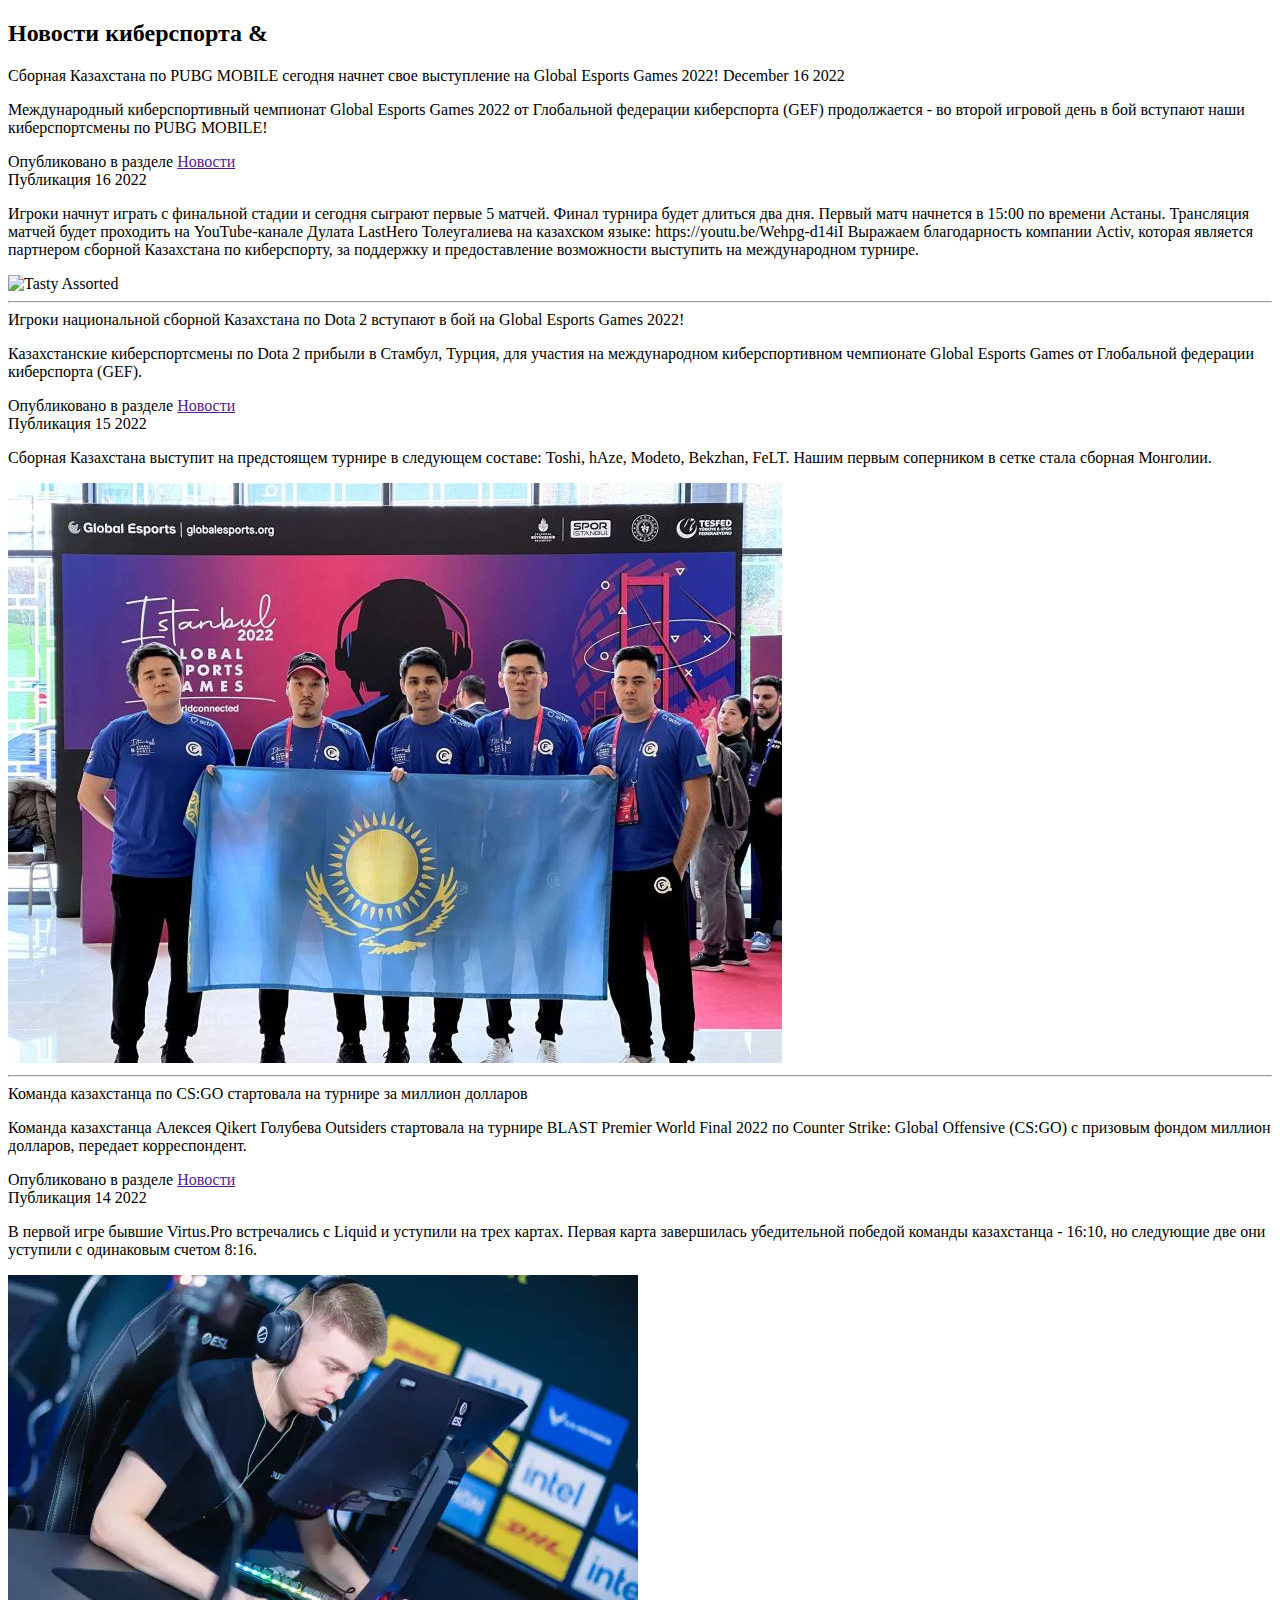
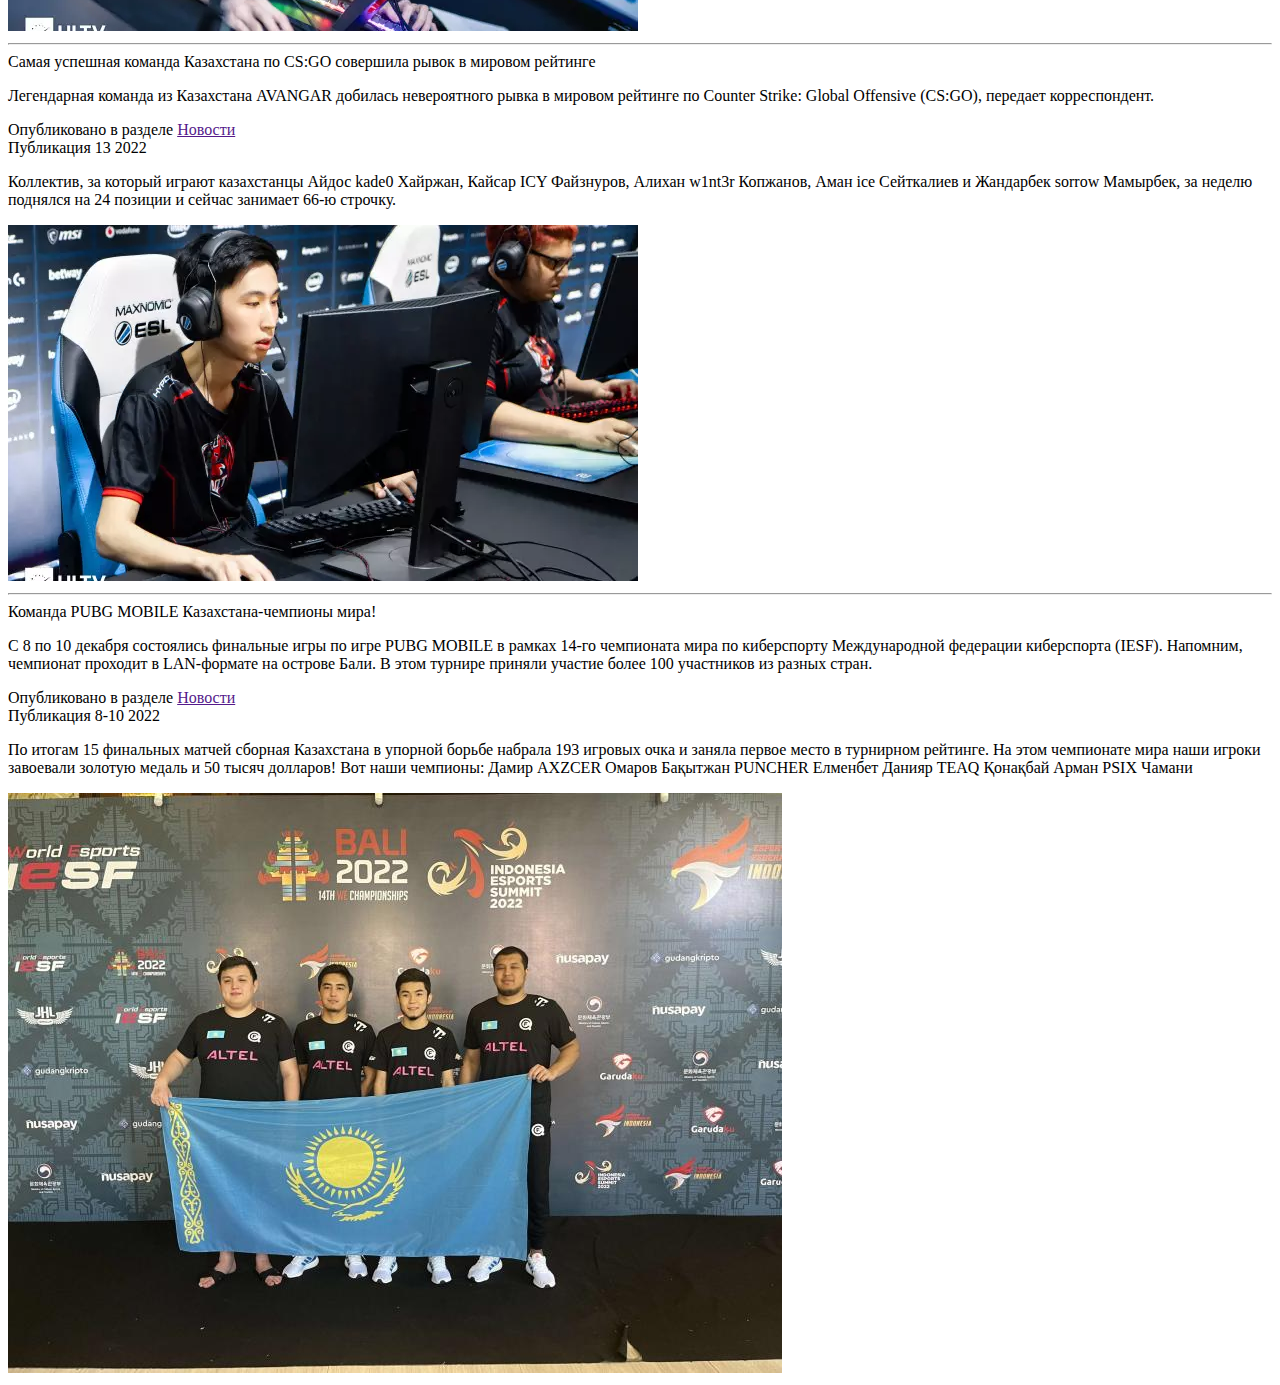
==== news.html @ bbee3ede "Add files via upload" ====
<!DOCTYPE html>
<html lang="en">
<head>
    <meta charset="UTF-8">
    <meta http-equiv="X-UA-Compatible" content="IE=edge">
    <meta name="viewport" content="width=device-width, initial-scale=1.0">
    <title>Document</title>
</head>
<body>
    <div id="news-events">
        <div id="articles">
            <h2>Новости киберспорта &amp;</h2>

        <article class="news">
                <header>
                    </h3>Сборная Казахстана по PUBG MOBILE сегодня начнет свое выступление на Global Esports Games 2022!</h3>
                    <time datetime="19-12-2022">December 16 2022</time>
                </header>

            <section class="excerpt">
                <p>Международный киберспортивный чемпионат Global Esports Games 2022 от Глобальной федерации киберспорта (GEF) продолжается - во второй игровой день в бой вступают наши киберспортсмены по PUBG MOBILE!</p>
            </section>

            <footer>
                Опубликовано в разделе <a href="">Новости</a>
            </footer>
        </article>

        <article class="event">
            <header>
                </h3>Публикация 16 2022</h3>
            </header>

        <section class="excerpt">
            <p>Игроки начнут играть с финальной стадии и сегодня сыграют первые 5 матчей. Финал турнира будет длиться два дня. Первый матч начнется в 15:00 по времени Астаны. Трансляция матчей будет проходить на YouTube-канале Дулата LastHero Толеугалиева на казахском языке: https://youtu.be/Wehpg-d14iI
                Выражаем благодарность компании Activ, которая является партнером сборной Казахстана по киберспорту, за поддержку и предоставление возможности выступить на международном турнире.
            </p>
        </section>
    </article>
        </div>

        <div id="feature-image">
            <img src="gHIPv9EvpKM.jpg" alt="Tasty Assorted">
        </div>

        <hr>

        <article class="news">
            <header>
                </h3>Игроки национальной сборной Казахстана по Dota 2 вступают в бой на Global Esports Games 2022!</h3>
            </header>

        <section class="excerpt">
            <p>Казахстанские киберспортсмены по Dota 2 прибыли в Стамбул, Турция, для участия на международном киберспортивном чемпионате Global Esports Games от Глобальной федерации киберспорта (GEF).</p>
        </section>

        <footer>
            Опубликовано в разделе <a href="">Новости</a>
        </footer>
    </article>

    <article class="event">
        <header>
            </h3>Публикация 15 2022</h3>
        </header>

    <section class="excerpt">
        <p>Сборная Казахстана выступит на предстоящем турнире в следующем составе: Toshi, hAze, Modeto, Bekzhan, FeLT. Нашим первым соперником в сетке стала сборная Монголии.</p>
    </section>
</article>

<div id="feature-image">
    <img src="vsEYB7ppBcQ.jpg" alt="Tasty Assorted">
</div>

    <hr>

    <article class="news">
        <header>
            </h3>Команда казахстанца по CS:GO стартовала на турнире за миллион долларов</h3>
        </header>

    <section class="excerpt">
        <p>Команда казахстанца Алексея Qikert Голубева Outsiders стартовала на турнире BLAST Premier World Final 2022 по Counter Strike: Global Offensive (CS:GO) с призовым фондом миллион долларов, передает корреспондент.</p>
    </section>

    <footer>
        Опубликовано в разделе <a href="">Новости</a>
    </footer>
</article>

<article class="event">
    <header>
        </h3>Публикация 14 2022</h3>
    </header>

<section class="excerpt">
    <p>В первой игре бывшие Virtus.Pro встречались с Liquid и уступили на трех картах. Первая карта завершилась убедительной победой команды казахстанца - 16:10, но следующие две они уступили с одинаковым счетом 8:16.</p>
</section>
</article>

<div id="feature-image">
<img src="photo_188247.jpg.webp" alt="Tasty Assorted">
</div>

    <hr>

    <article class="news">
        <header>
            </h3>Самая успешная команда Казахстана по CS:GO совершила рывок в мировом рейтинге</h3>
        </header>

    <section class="excerpt">
        <p>Легендарная команда из Казахстана AVANGAR добилась невероятного рывка в мировом рейтинге по Counter Strike: Global Offensive (CS:GO), передает корреспондент.</p>
    </section>

    <footer>
        Опубликовано в разделе <a href="">Новости</a>
    </footer>
</article>

<article class="event">
    <header>
        </h3>Публикация 13 2022</h3>
    </header>

<section class="excerpt">
    <p>Коллектив, за который играют казахстанцы Айдос kade0 Хайржан, Кайсар ICY Файзнуров, Алихан w1nt3r Копжанов, Аман ice Сейткалиев и Жандарбек sorrow Мамырбек, за неделю поднялся на 24 позиции и сейчас занимает 66-ю строчку.</p>
</section>
</article>

<div id="feature-image">
<img src="photo_188191.jpg.webp" alt="Tasty Assorted">
</div>

    <hr>

    <article class="news">
        <header>
            </h3>Команда PUBG MOBILE Казахстана-чемпионы мира!</h3>
        </header>

    <section class="excerpt">
        <p>С 8 по 10 декабря состоялись финальные игры по игре PUBG MOBILE в рамках 14-го чемпионата мира по киберспорту Международной федерации киберспорта (IESF). Напомним, чемпионат проходит в LAN-формате на острове Бали. В этом турнире приняли участие более 100 участников из разных стран.</p>
    </section>

    <footer>
        Опубликовано в разделе <a href="">Новости</a>
    </footer>
</article>

<article class="event">
    <header>
        </h3>Публикация 8-10 2022</h3>
    </header>

<section class="excerpt">
    <p>По итогам 15 финальных матчей сборная Казахстана в упорной борьбе набрала 193 игровых очка и заняла первое место в турнирном рейтинге.
        На этом чемпионате мира наши игроки завоевали золотую медаль и 50 тысяч долларов! 
 
        Вот наши чемпионы:
        
        Дамир AXZCER Омаров 
        Бақытжан PUNCHER Елменбет 
        Данияр TEAQ Қонақбай 
        Арман PSIX Чамани</p>
</section>
</article>

<div id="feature-image">
<img src="SiGo-tljxfQ.jpg" alt="Tasty Assorted">
</div>

    </div>
</body>
</html>
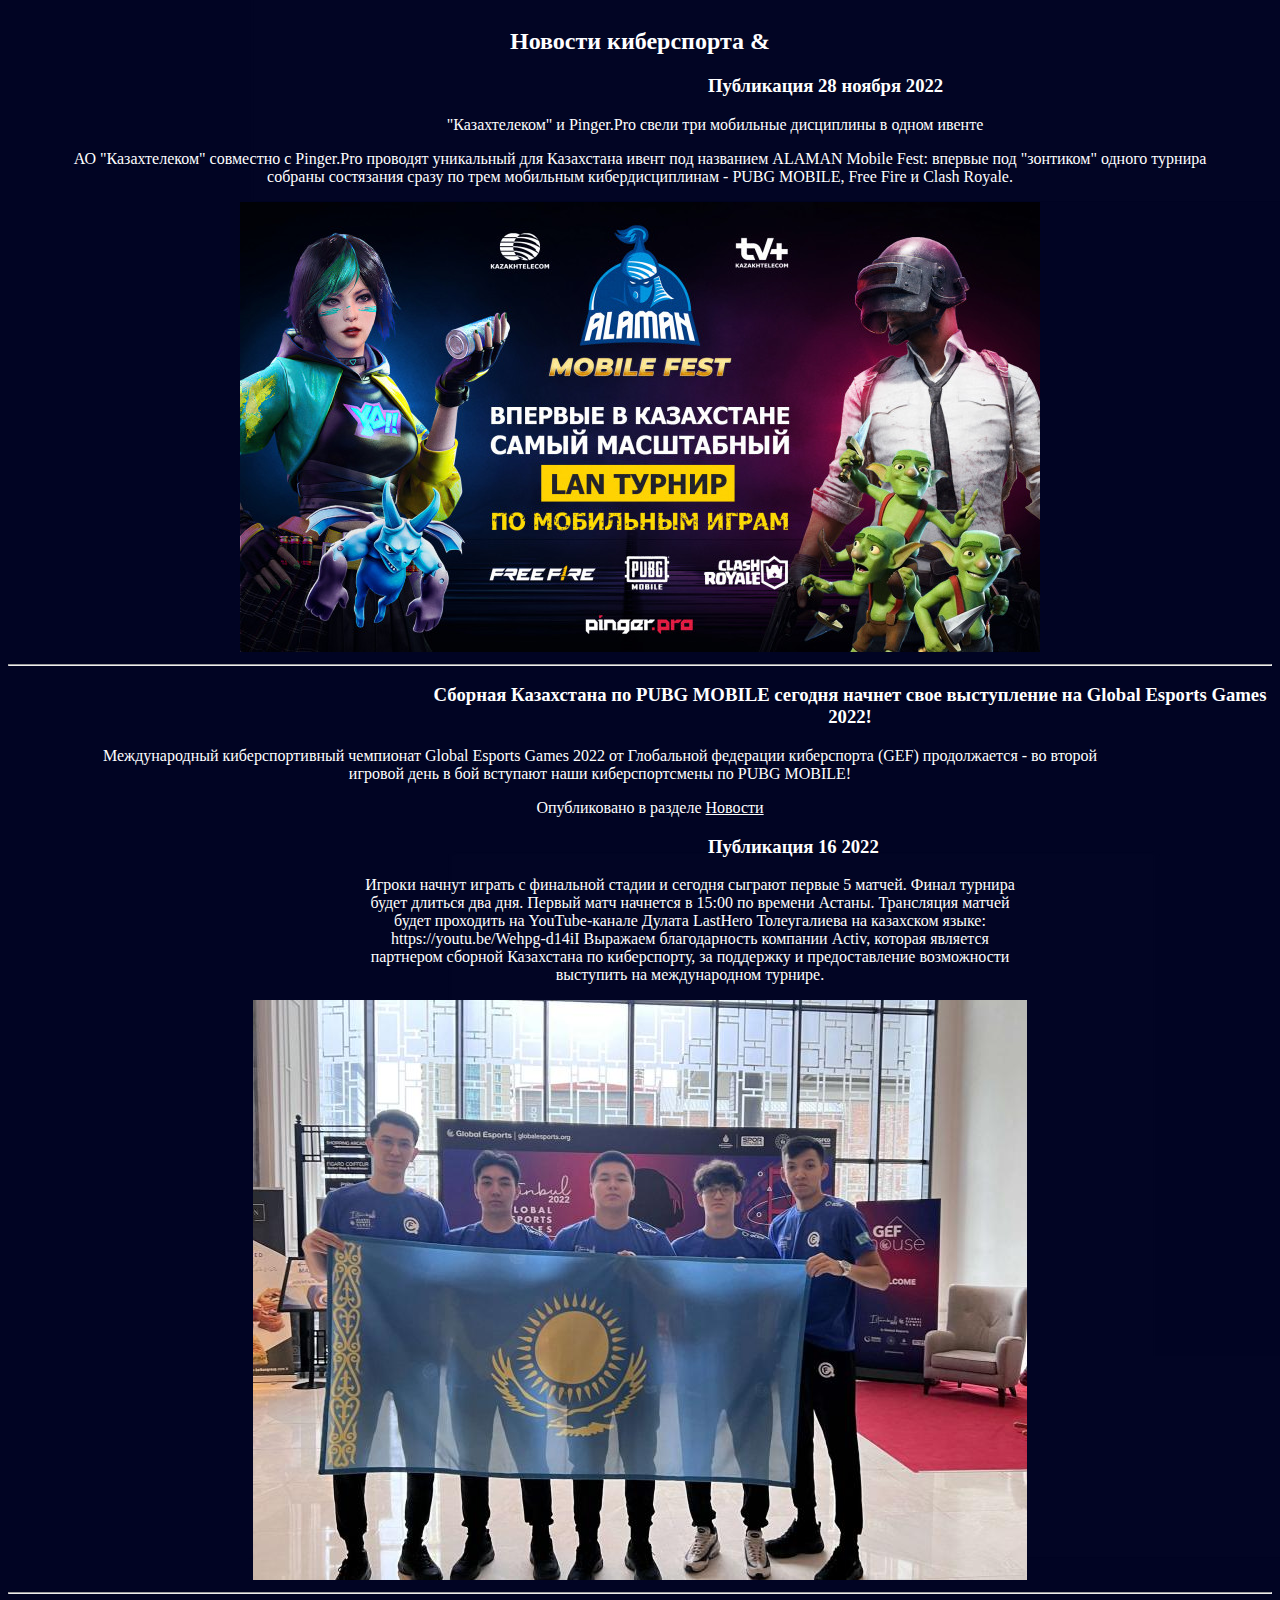
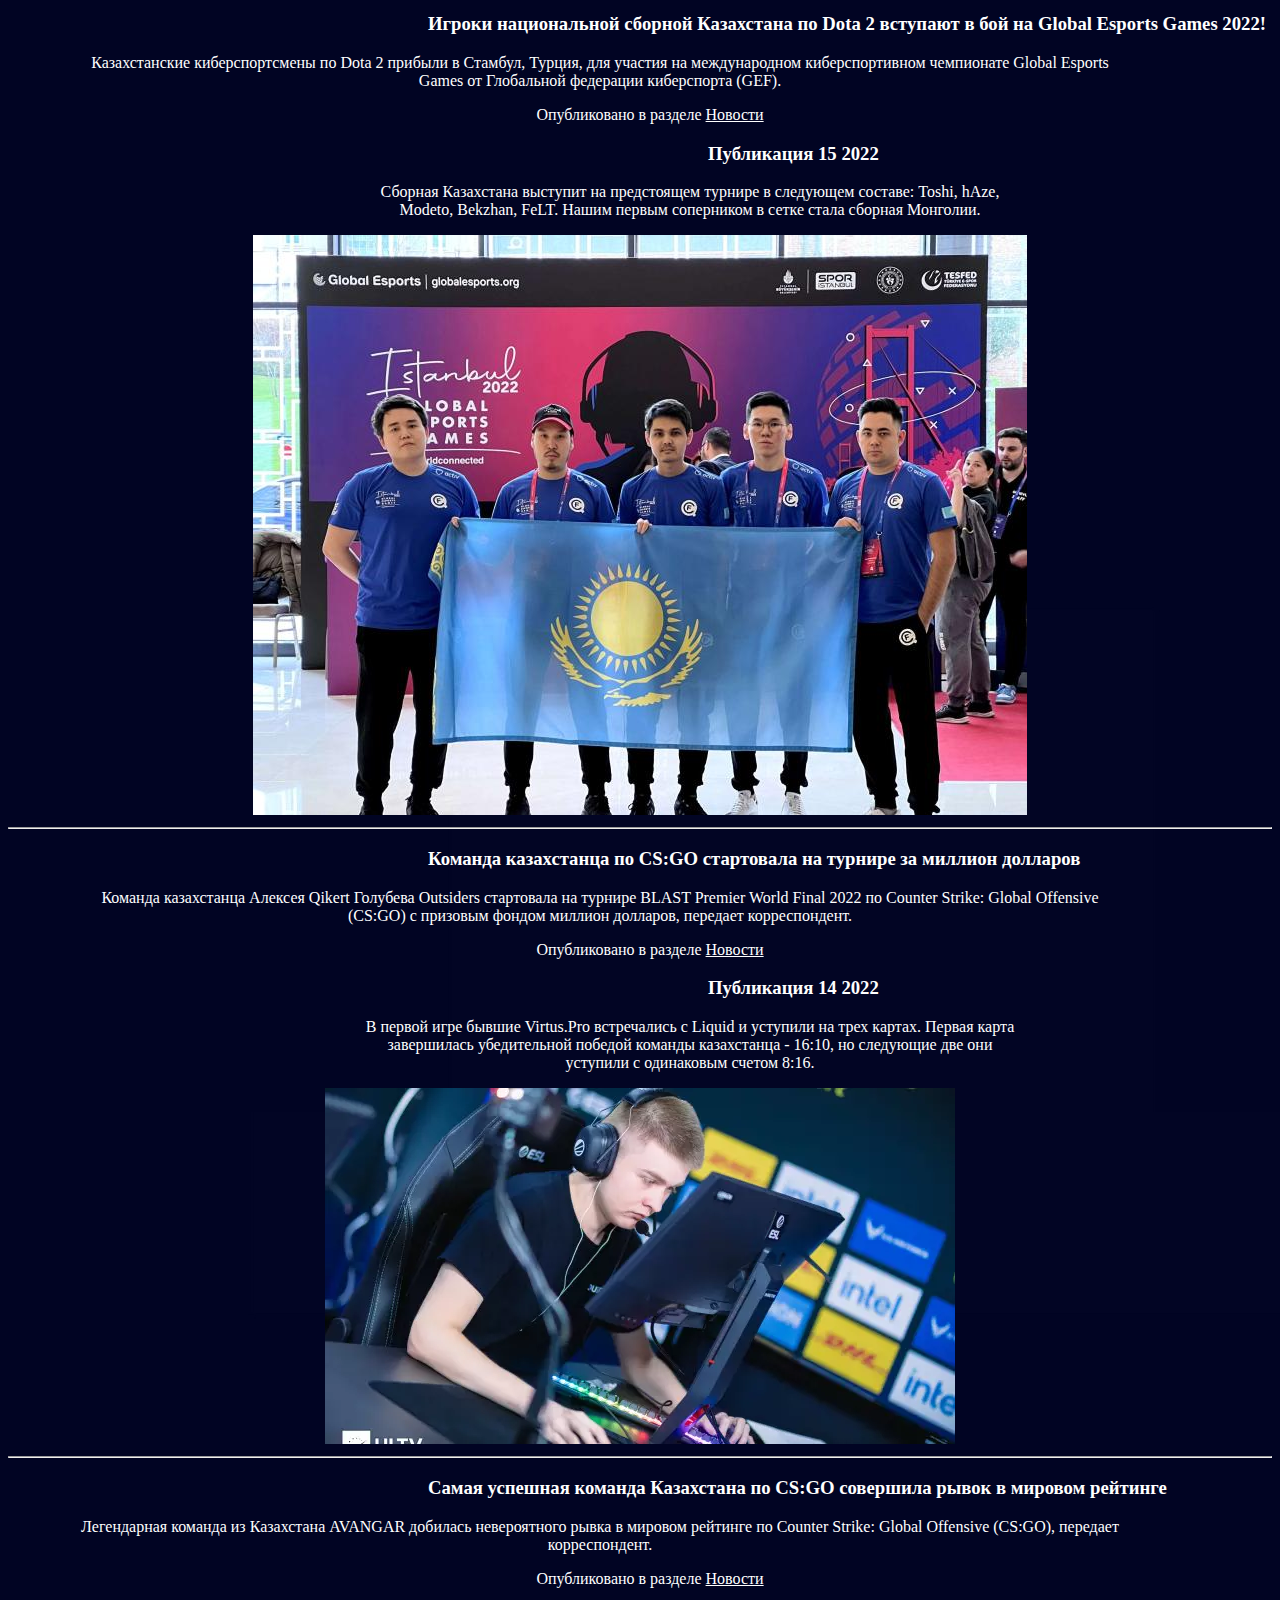
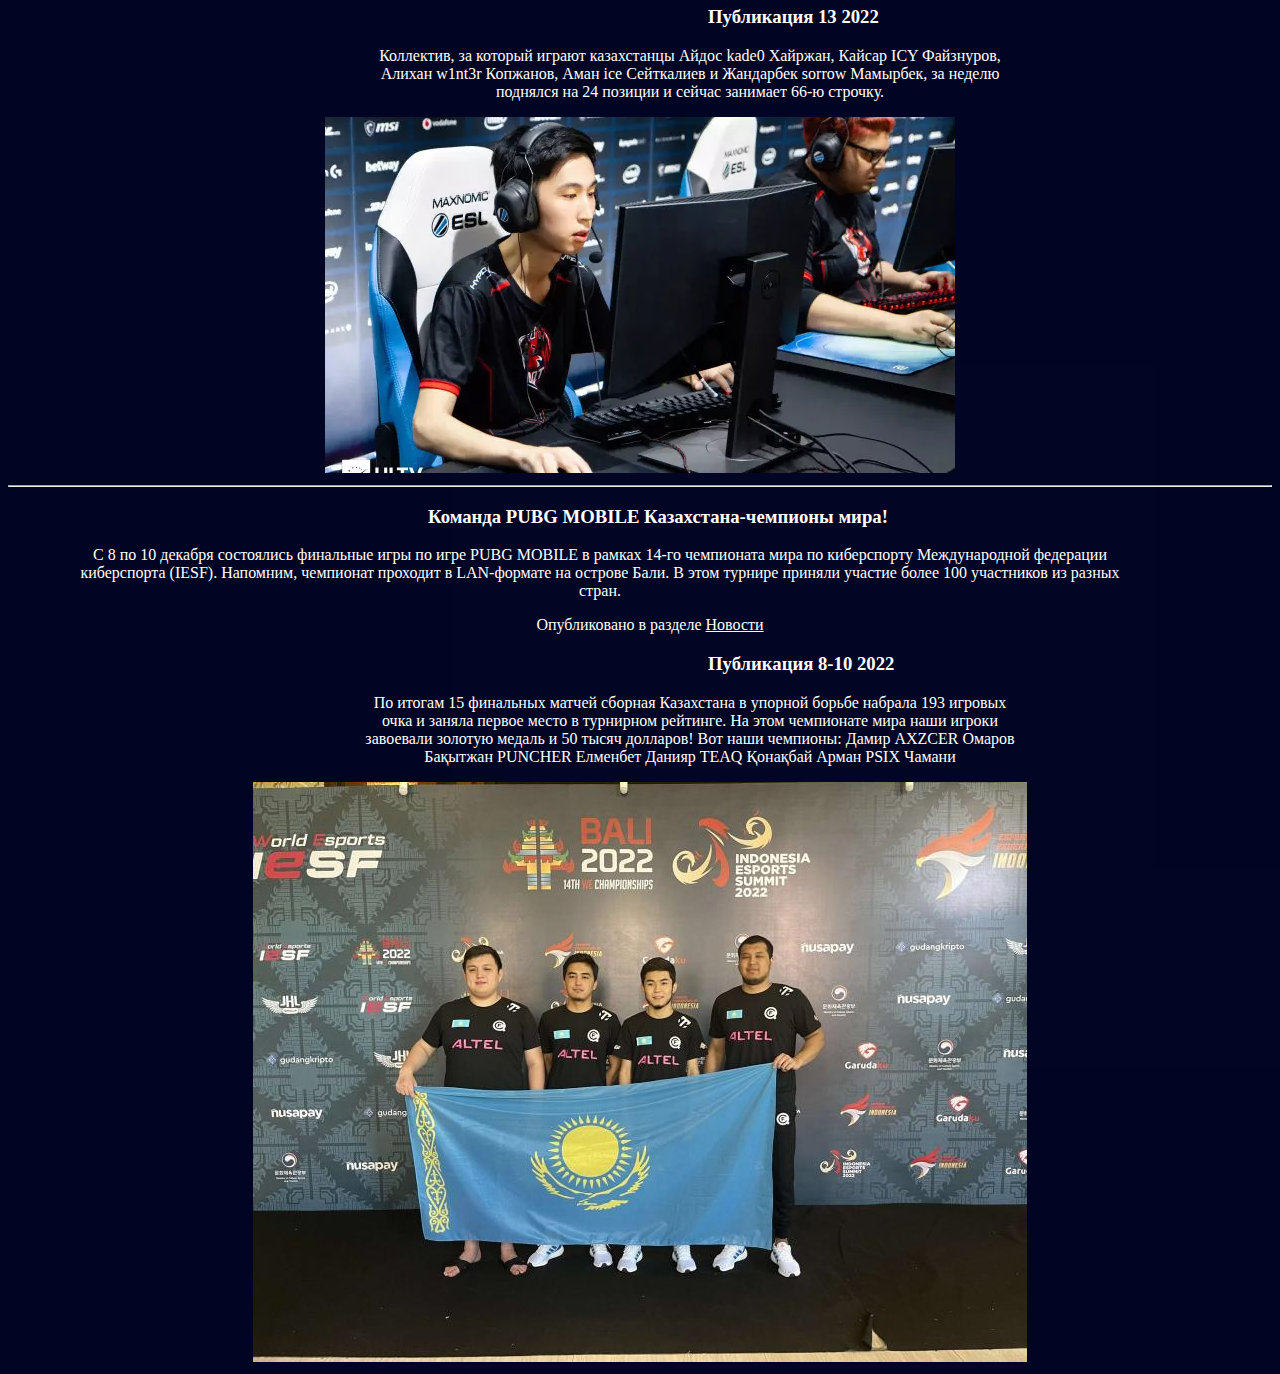
==== commit 9cf2bba8: "Add files via upload" ====
--- a/news.html
+++ b/news.html
@@ -4,17 +4,37 @@
     <meta charset="UTF-8">
     <meta http-equiv="X-UA-Compatible" content="IE=edge">
     <meta name="viewport" content="width=device-width, initial-scale=1.0">
+    <link rel="stylesheet" href="news.css">
     <title>Document</title>
 </head>
 <body>
     <div id="news-events">
         <div id="articles">
-            <h2>Новости киберспорта &amp;</h2>
+            <h2 style="color:#fff; text-align: center;">Новости киберспорта &amp;</h2>
+
+            <article class="event">
+                <header>
+                    <h3>Публикация 28 ноября 2022</h3>
+                </header>
+            
+            <section class="excerpt">
+                <p style="margin-left: 100px;">"Казахтелеком" и Pinger.Pro свели три мобильные дисциплины в одном ивенте</p>
+            </section>
+            </article>
+            <p>
+                АО "Казахтелеком" совместно с Pinger.Pro проводят уникальный для Казахстана ивент под названием ALAMAN Mobile Fest: впервые под "зонтиком" одного турнира собраны состязания сразу по трем мобильным кибердисциплинам - PUBG MOBILE, Free Fire и Clash Royale.
+            </p>
+            <div id="feature-image">
+                <div class="img">
+                <img src="pubg.jpg" alt="Tasty Assorted"></div>
+            </div>
+
+                <hr>
 
         <article class="news">
                 <header>
-                    </h3>Сборная Казахстана по PUBG MOBILE сегодня начнет свое выступление на Global Esports Games 2022!</h3>
-                    <time datetime="19-12-2022">December 16 2022</time>
+                    <h3 style="color:#fff;">Сборная Казахстана по PUBG MOBILE сегодня начнет свое выступление на Global Esports Games 2022!</h3>
+
                 </header>
 
             <section class="excerpt">
@@ -28,7 +48,7 @@
 
         <article class="event">
             <header>
-                </h3>Публикация 16 2022</h3>
+                <h3>Публикация 16 2022</h3>
             </header>
 
         <section class="excerpt">
@@ -40,14 +60,15 @@
         </div>
 
         <div id="feature-image">
-            <img src="gHIPv9EvpKM.jpg" alt="Tasty Assorted">
+            <div class="img">
+            <img src="gHIPv9EvpKM.jpg" alt="Tasty Assorted" style="align-items: center;"></div>
         </div>
 
         <hr>
 
         <article class="news">
             <header>
-                </h3>Игроки национальной сборной Казахстана по Dota 2 вступают в бой на Global Esports Games 2022!</h3>
+                <h3>Игроки национальной сборной Казахстана по Dota 2 вступают в бой на Global Esports Games 2022!</h3>
             </header>
 
         <section class="excerpt">
@@ -61,7 +82,7 @@
 
     <article class="event">
         <header>
-            </h3>Публикация 15 2022</h3>
+            <h3>Публикация 15 2022</h3>
         </header>
 
     <section class="excerpt">
@@ -70,14 +91,15 @@
 </article>
 
 <div id="feature-image">
-    <img src="vsEYB7ppBcQ.jpg" alt="Tasty Assorted">
+    <div class="img">
+    <img src="vsEYB7ppBcQ.jpg" alt="Tasty Assorted"></div>
 </div>
 
     <hr>
 
     <article class="news">
         <header>
-            </h3>Команда казахстанца по CS:GO стартовала на турнире за миллион долларов</h3>
+            <h3>Команда казахстанца по CS:GO стартовала на турнире за миллион долларов</h3>
         </header>
 
     <section class="excerpt">
@@ -91,7 +113,7 @@
 
 <article class="event">
     <header>
-        </h3>Публикация 14 2022</h3>
+        <h3>Публикация 14 2022</h3>
     </header>
 
 <section class="excerpt">
@@ -100,14 +122,15 @@
 </article>
 
 <div id="feature-image">
-<img src="photo_188247.jpg.webp" alt="Tasty Assorted">
+    <div class="img">
+<img src="photo_188247.jpg.webp" alt="Tasty Assorted"></div>
 </div>
 
     <hr>
 
     <article class="news">
         <header>
-            </h3>Самая успешная команда Казахстана по CS:GO совершила рывок в мировом рейтинге</h3>
+            <h3>Самая успешная команда Казахстана по CS:GO совершила рывок в мировом рейтинге</h3>
         </header>
 
     <section class="excerpt">
@@ -121,7 +144,7 @@
 
 <article class="event">
     <header>
-        </h3>Публикация 13 2022</h3>
+        <h3>Публикация 13 2022</h3>
     </header>
 
 <section class="excerpt">
@@ -130,14 +153,15 @@
 </article>
 
 <div id="feature-image">
-<img src="photo_188191.jpg.webp" alt="Tasty Assorted">
+    <div class="img">
+<img src="photo_188191.jpg.webp" alt="Tasty Assorted"></div>
 </div>
 
     <hr>
 
     <article class="news">
         <header>
-            </h3>Команда PUBG MOBILE Казахстана-чемпионы мира!</h3>
+            <h3>Команда PUBG MOBILE Казахстана-чемпионы мира!</h3>
         </header>
 
     <section class="excerpt">
@@ -151,7 +175,7 @@
 
 <article class="event">
     <header>
-        </h3>Публикация 8-10 2022</h3>
+        <h3>Публикация 8-10 2022</h3>
     </header>
 
 <section class="excerpt">
@@ -168,6 +192,7 @@
 </article>
 
 <div id="feature-image">
+    <div class="img">
 <img src="SiGo-tljxfQ.jpg" alt="Tasty Assorted">
 </div>
 
--- a/news.css
+++ b/news.css
@@ -0,0 +1,69 @@
+body{
+    display: flex;
+    flex-direction: column;
+    box-sizing: border-box;
+    background-image: url(backgroundim.jpg);
+}
+.section_news{
+    display: flex;
+    font-size: 30px;
+    font-weight: 700;
+    text-transform: uppercase;
+    color: #fff;
+    margin-top: 10px;
+    text-align: center;
+}
+.section_news::after {
+    display: flex;
+    content: "";
+    display: block;
+    width: 320px;
+    height: 3px;
+    margin: 40px auto 30px;
+    background-color: #fff;
+}
+
+.tell{
+    display: flex;
+    list-style-type: none;
+    flex-direction: row;
+    margin-bottom: 50px;
+}
+
+.section{
+    padding: 80px 0;
+    background-color: #333;
+    background-image: url(backgroundim.jpg);
+}
+
+h3{
+    margin-left: 400px;
+    display: flex;
+    color:#fff;
+}
+p{
+    margin-right: 50px;
+    margin-left: 50px;
+    color:#fff;
+    text-align: center;
+}
+a{
+    color:#fff;
+}
+footer{
+    color:#fff;
+}
+.event{
+    margin-left: 300px;
+    margin-right: 100px;
+}
+.excerpt{
+    margin-right: 100px;
+}
+.img{
+    text-align: center;
+}
+.news{
+    margin-left: 20px;
+    text-align: center;
+}